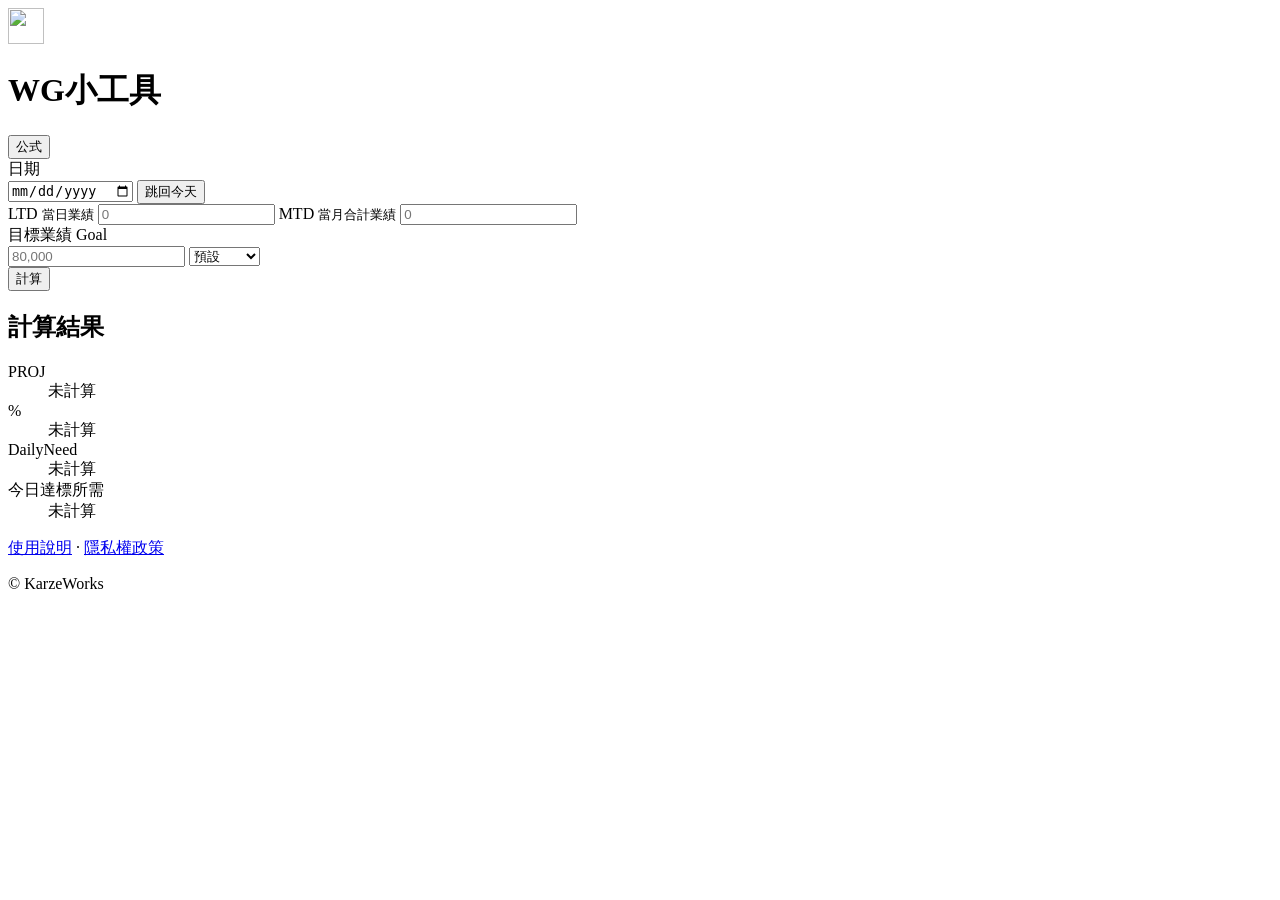
==== index.html @ 16598b03 "計算機改回 /wg-calculator/ 發布，根目錄檔案移至 karzeworks.github.io 根網域需保留給其他專案；ads.txt 與全站隱私權政策只能放在網域根目錄， 因此改由 ka" ====
<!doctype html>
<html lang="zh-Hant">
<head>
  <meta charset="utf-8">
  <meta name="viewport" content="width=device-width, initial-scale=1, viewport-fit=cover">
  <meta name="theme-color" content="#ef4135">
  <meta name="description" content="WG 業績計算工具：依 MTD 與目標業績計算 PROJ、達成率、每日目標與今日達標所需。">
  <title>WG小工具</title>
  <link rel="icon" type="image/png" sizes="32x32" href="icons/favicon-32.png">
  <link rel="apple-touch-icon" href="icons/apple-touch-icon.png">
  <link rel="manifest" href="manifest.webmanifest">
  <link rel="stylesheet" href="style.css">
  <script async src="https://pagead2.googlesyndication.com/pagead/js/adsbygoogle.js?client=ca-pub-7288600499250923" crossorigin="anonymous"></script>
</head>
<body>
  <header class="top">
    <img src="icons/icon-192.png" alt="" class="logo" width="36" height="36">
    <h1>WG小工具</h1>
    <button type="button" id="menuBtn" class="menu-btn" aria-haspopup="dialog" aria-controls="formulaDialog">公式</button>
  </header>

  <div class="layout">
  <aside class="ad-rail" aria-label="廣告"><div class="ad-slot" id="adLeft" hidden></div></aside>
  <main>
    <form id="calcForm" class="card" novalidate>
      <div class="field">
        <label class="label" for="dateInput">日期</label>
        <div class="row">
          <input type="date" id="dateInput" required>
          <button type="button" id="todayBtn" class="ghost">跳回今天</button>
        </div>
      </div>

      <label class="field">
        <span class="label">LTD <small>當日業績</small></span>
        <input type="text" id="ltdInput" inputmode="decimal" autocomplete="off" placeholder="0">
      </label>

      <label class="field">
        <span class="label">MTD <small>當月合計業績</small></span>
        <input type="text" id="mtdInput" inputmode="decimal" autocomplete="off" placeholder="0" required>
      </label>

      <div class="field">
        <label class="label" for="goalInput">目標業績 Goal</label>
        <div class="row">
          <input type="text" id="goalInput" inputmode="decimal" autocomplete="off" placeholder="80,000" required>
          <select id="goalSelect" aria-label="選擇預設目標">
            <option value="" selected>預設</option>
            <option>80,000</option>
            <option>110,000</option>
            <option>140,000</option>
            <option>170,000</option>
            <option>250,000</option>
            <option>300,000</option>
            <option>350,000</option>
            <option>500,000</option>
          </select>
        </div>
      </div>

      <p id="error" class="error" role="alert" hidden></p>
      <button type="submit" class="primary">計算</button>
    </form>

    <section class="card results" aria-live="polite">
      <h2>計算結果</h2>
      <dl>
        <div><dt>PROJ</dt><dd id="projOut">未計算</dd></div>
        <div><dt>%</dt><dd id="percentOut">未計算</dd></div>
        <div><dt>DailyNeed</dt><dd id="dailyOut">未計算</dd></div>
        <div><dt>今日達標所需</dt><dd id="currentOut">未計算</dd></div>
      </dl>
    </section>

    <div class="ad-slot ad-bottom" id="adBottom" aria-label="廣告" hidden></div>
  </main>
  <aside class="ad-rail" aria-label="廣告"><div class="ad-slot" id="adRight" hidden></div></aside>
  </div>

  <footer>
    <nav><a href="about.html">使用說明</a> · <a href="/privacy.html">隱私權政策</a></nav>
    <p>© KarzeWorks</p>
  </footer>

  <dialog id="formulaDialog">
    <h2>公式</h2>
    <dl class="formula">
      <dt>LTD</dt><dd>當日業績</dd>
      <dt>MTD</dt><dd>當月合計業績</dd>
      <dt>Goal</dt><dd>當月目標業績</dd>
      <dt>PT(MTD)</dt><dd>當月累計完課數</dd>
      <dt>PROJ</dt><dd>當月預計達成業績<br><code>= MTD / 已過天數 × 當月天數</code></dd>
      <dt>%</dt><dd>當月預計達成率<br><code>= PROJ / Goal</code></dd>
      <dt>DailyNeed</dt><dd>當前每日目標<br><code>= (目標業績 − MTD) / 剩餘天數</code></dd>
      <dt>今日達標所需</dt><dd>今日達到 100% 所需的數字<br><code>= 目標 / 當月天數 × 已過天數 − MTD</code></dd>
    </dl>
    <form method="dialog"><button class="primary">關閉</button></form>
  </dialog>

  <script src="app.js"></script>
  <script src="ads.js"></script>
</body>
</html>
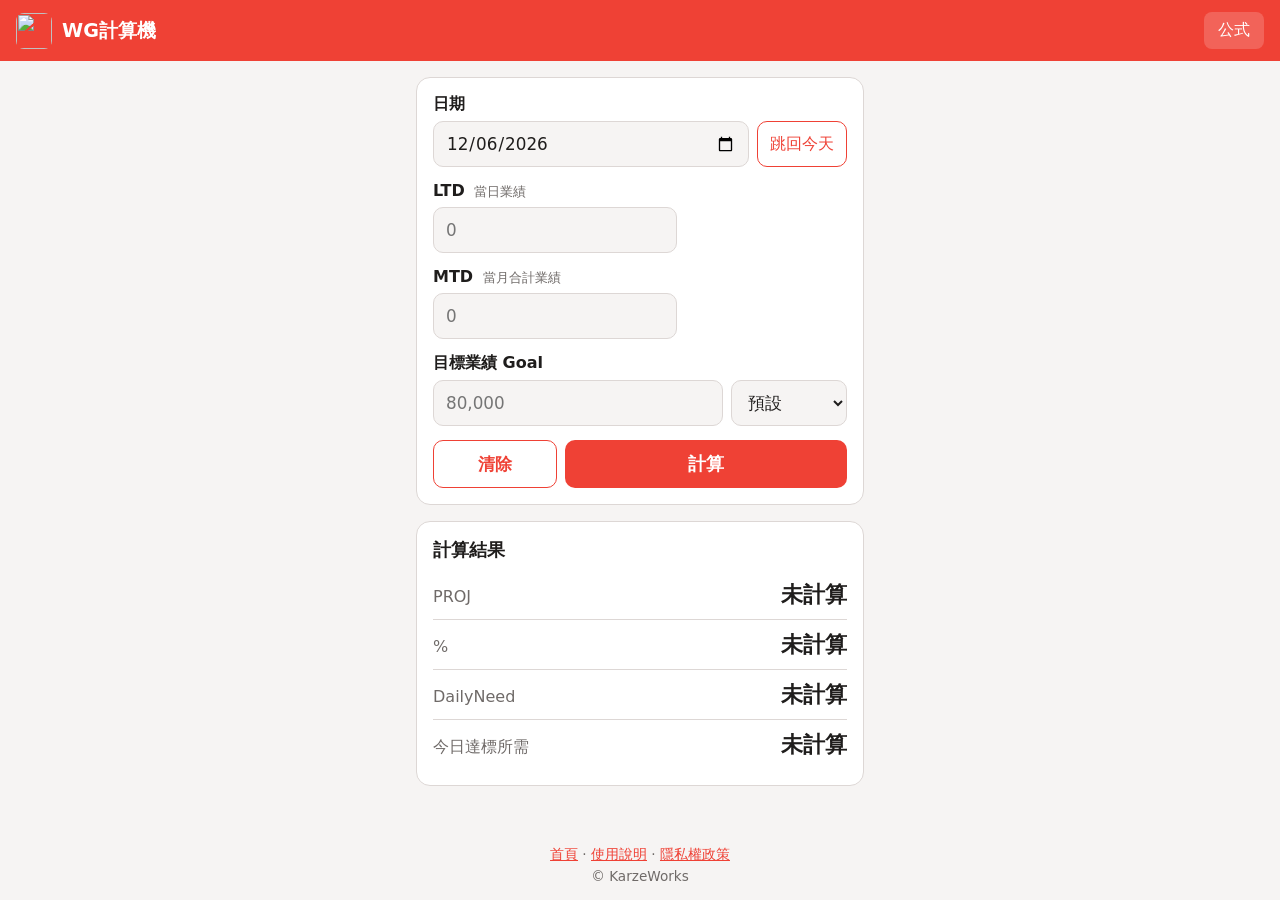
==== commit 842cb4ec: "改名為 WG計算機，新增清除按鈕、首頁連結，公式改用程式碼區塊 - 清除：日期回到今天、清空欄位與已保存的值、結果回到「未計算」 - 頁尾加「首頁」，不依賴瀏覽器上一頁 - 公式說明以程式碼區塊呈現運" ====
--- a/index.html
+++ b/index.html
@@ -5,7 +5,7 @@
   <meta name="viewport" content="width=device-width, initial-scale=1, viewport-fit=cover">
   <meta name="theme-color" content="#ef4135">
   <meta name="description" content="WG 業績計算工具：依 MTD 與目標業績計算 PROJ、達成率、每日目標與今日達標所需。">
-  <title>WG小工具</title>
+  <title>WG計算機</title>
   <link rel="icon" type="image/png" sizes="32x32" href="icons/favicon-32.png">
   <link rel="apple-touch-icon" href="icons/apple-touch-icon.png">
   <link rel="manifest" href="manifest.webmanifest">
@@ -15,7 +15,7 @@
 <body>
   <header class="top">
     <img src="icons/icon-192.png" alt="" class="logo" width="36" height="36">
-    <h1>WG小工具</h1>
+    <h1>WG計算機</h1>
     <button type="button" id="menuBtn" class="menu-btn" aria-haspopup="dialog" aria-controls="formulaDialog">公式</button>
   </header>
 
@@ -60,7 +60,10 @@
       </div>
 
       <p id="error" class="error" role="alert" hidden></p>
-      <button type="submit" class="primary">計算</button>
+      <div class="form-actions">
+        <button type="button" id="clearBtn" class="ghost">清除</button>
+        <button type="submit" class="primary">計算</button>
+      </div>
     </form>
 
     <section class="card results" aria-live="polite">
@@ -79,7 +82,7 @@
   </div>
 
   <footer>
-    <nav><a href="about.html">使用說明</a> · <a href="/privacy.html">隱私權政策</a></nav>
+    <nav><a href="/">首頁</a> · <a href="about.html">使用說明</a> · <a href="/privacy.html">隱私權政策</a></nav>
     <p>© KarzeWorks</p>
   </footer>
 
@@ -90,10 +93,10 @@
       <dt>MTD</dt><dd>當月合計業績</dd>
       <dt>Goal</dt><dd>當月目標業績</dd>
       <dt>PT(MTD)</dt><dd>當月累計完課數</dd>
-      <dt>PROJ</dt><dd>當月預計達成業績<br><code>= MTD / 已過天數 × 當月天數</code></dd>
-      <dt>%</dt><dd>當月預計達成率<br><code>= PROJ / Goal</code></dd>
-      <dt>DailyNeed</dt><dd>當前每日目標<br><code>= (目標業績 − MTD) / 剩餘天數</code></dd>
-      <dt>今日達標所需</dt><dd>今日達到 100% 所需的數字<br><code>= 目標 / 當月天數 × 已過天數 − MTD</code></dd>
+      <dt>PROJ</dt><dd>當月預計達成業績<pre><code>MTD ÷ 已過天數 × 當月天數</code></pre></dd>
+      <dt>%</dt><dd>當月預計達成率<pre><code>PROJ ÷ Goal</code></pre></dd>
+      <dt>DailyNeed</dt><dd>當前每日目標<pre><code>(Goal − MTD) ÷ 剩餘天數</code></pre></dd>
+      <dt>今日達標所需</dt><dd>今日達到 100% 所需的數字<pre><code>Goal ÷ 當月天數 × 已過天數 − MTD</code></pre></dd>
     </dl>
     <form method="dialog"><button class="primary">關閉</button></form>
   </dialog>
--- a/style.css
+++ b/style.css
@@ -0,0 +1,209 @@
+:root {
+  --brand: #ef4135;
+  --brand-dark: #c9302c;
+  --bg: #f6f4f3;
+  --card: #ffffff;
+  --text: #1f1d1c;
+  --muted: #6f6a68;
+  --border: #ddd7d5;
+  --error: #b42318;
+  color-scheme: light dark;
+}
+
+@media (prefers-color-scheme: dark) {
+  :root {
+    --bg: #161414;
+    --card: #221f1f;
+    --text: #f3efee;
+    --muted: #a8a19f;
+    --border: #3a3534;
+    --error: #ff8a80;
+  }
+}
+
+* { box-sizing: border-box; }
+
+body {
+  margin: 0;
+  min-height: 100vh;
+  background: var(--bg);
+  color: var(--text);
+  font-family: system-ui, -apple-system, "Segoe UI", "Noto Sans TC", "Microsoft JhengHei", sans-serif;
+  font-size: 16px;
+  display: flex;
+  flex-direction: column;
+}
+
+.top {
+  display: flex;
+  align-items: center;
+  gap: 10px;
+  padding: 12px 16px;
+  padding-top: max(12px, env(safe-area-inset-top));
+  background: var(--brand);
+  color: #fff;
+}
+.top h1 { font-size: 1.2rem; margin: 0; flex: 1; }
+.logo { border-radius: 8px; }
+
+.menu-btn {
+  background: rgba(255, 255, 255, .18);
+  color: #fff;
+  border: 0;
+  border-radius: 8px;
+  padding: 8px 14px;
+  font: inherit;
+  cursor: pointer;
+}
+
+.layout {
+  flex: 1;
+  display: grid;
+  grid-template-columns: 1fr minmax(0, 480px) 1fr;
+}
+
+main {
+  width: 100%;
+  padding: 16px;
+}
+
+/* 廣告：只放在周邊空白處，不浮動、不遮擋內容 */
+.ad-rail {
+  display: flex;
+  justify-content: center;
+  padding-top: 16px;
+}
+.ad-rail .ad-slot { position: sticky; top: 16px; align-self: flex-start; }
+.ad-slot iframe { display: block; border: 0; }
+.ad-bottom { display: flex; justify-content: center; margin-top: 8px; }
+.ad-slot[hidden] { display: none; }
+
+.card {
+  background: var(--card);
+  border: 1px solid var(--border);
+  border-radius: 14px;
+  padding: 16px;
+  margin-bottom: 16px;
+}
+
+.field { display: block; margin-bottom: 14px; }
+.label { display: block; font-weight: 600; margin-bottom: 6px; }
+.label small { font-weight: 400; color: var(--muted); margin-left: 4px; }
+
+.row { display: flex; gap: 8px; }
+.row > input { flex: 1; min-width: 0; }
+
+input, select {
+  font: inherit;
+  font-size: 1.05rem;
+  color: var(--text);
+  background: var(--bg);
+  border: 1px solid var(--border);
+  border-radius: 10px;
+  padding: 10px 12px;
+  min-height: 46px;
+}
+input:focus, select:focus {
+  outline: 2px solid var(--brand);
+  outline-offset: 1px;
+}
+select { flex: 0 0 auto; }
+
+button { font: inherit; cursor: pointer; }
+
+.primary {
+  width: 100%;
+  background: var(--brand);
+  color: #fff;
+  border: 0;
+  border-radius: 10px;
+  padding: 12px;
+  font-size: 1.1rem;
+  font-weight: 600;
+}
+.primary:active { background: var(--brand-dark); }
+
+.ghost {
+  background: transparent;
+  color: var(--brand);
+  border: 1px solid var(--brand);
+  border-radius: 10px;
+  padding: 0 12px;
+  white-space: nowrap;
+}
+
+.error { color: var(--error); margin: 0 0 12px; }
+
+.form-actions { display: flex; gap: 8px; }
+.form-actions .ghost { flex: 0 0 30%; font-size: 1.05rem; font-weight: 600; }
+.form-actions .primary { flex: 1; }
+
+.results h2 { margin: 0 0 8px; font-size: 1.1rem; }
+.results dl { margin: 0; }
+.results dl > div {
+  display: flex;
+  justify-content: space-between;
+  align-items: baseline;
+  padding: 10px 0;
+  border-bottom: 1px solid var(--border);
+}
+.results dl > div:last-child { border-bottom: 0; }
+.results dt { color: var(--muted); }
+.results dd {
+  margin: 0;
+  font-size: 1.35rem;
+  font-weight: 700;
+  font-variant-numeric: tabular-nums;
+}
+
+footer {
+  text-align: center;
+  color: var(--muted);
+  font-size: .85rem;
+  padding: 8px 16px max(16px, env(safe-area-inset-bottom));
+}
+footer p { margin: 4px 0 0; }
+a { color: var(--brand); }
+
+.home {
+  display: flex;
+  align-items: center;
+  gap: 10px;
+  color: inherit;
+  text-decoration: none;
+}
+.home h1 { font-size: 1.2rem; margin: 0; }
+
+.page {
+  flex: 1;
+  max-width: 720px;
+  margin: 0 auto;
+}
+.prose { line-height: 1.75; }
+.prose h2 { margin-top: 0; }
+.prose h3 { margin: 1.5em 0 .4em; }
+.prose li { margin: .25em 0; }
+
+dialog {
+  width: min(440px, calc(100vw - 32px));
+  max-height: calc(100vh - 32px);
+  border: 0;
+  border-radius: 14px;
+  padding: 16px;
+  background: var(--card);
+  color: var(--text);
+}
+dialog::backdrop { background: rgba(0, 0, 0, .45); }
+dialog h2 { margin: 0 0 8px; }
+.formula dt { font-weight: 700; margin-top: 10px; }
+.formula dd { margin: 2px 0 0; color: var(--muted); }
+.formula pre {
+  margin: 6px 0 0;
+  padding: 8px 12px;
+  background: var(--bg);
+  border: 1px solid var(--border);
+  border-radius: 8px;
+  white-space: pre-wrap;
+}
+.formula pre code { color: var(--text); font-size: .95rem; font-family: ui-monospace, "Cascadia Mono", Consolas, "Noto Sans TC", monospace; }
+dialog form { margin-top: 16px; }
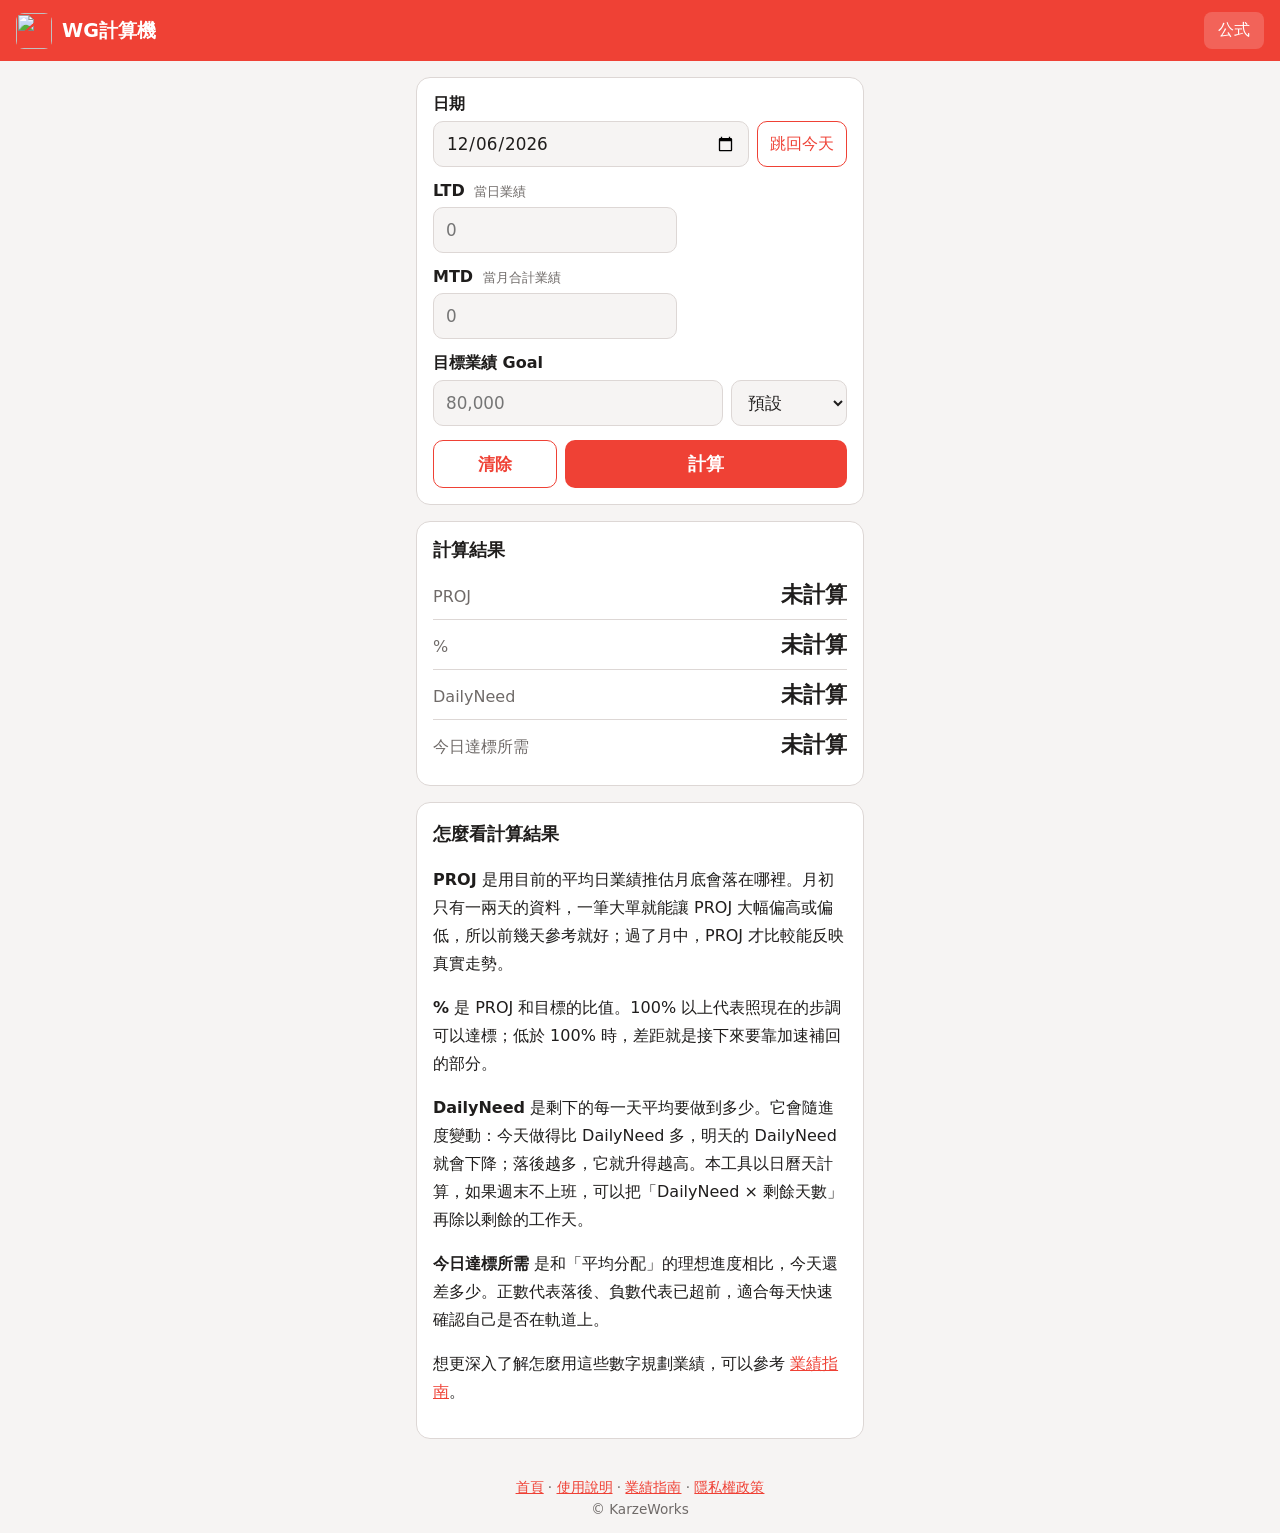
==== commit 4da16816: "新增業績指南與結果解讀，充實內容以符合 AdSense 政策 AdSense 審查以「內容價值不足」退件；補上計算結果解讀與三篇附算例的原創文章。  Co-Authored-By: Claude Op" ====
--- a/index.html
+++ b/index.html
@@ -1,6 +1,14 @@
 <!doctype html>
 <html lang="zh-Hant">
 <head>
+  <!-- Google tag (gtag.js) -->
+  <script async src="https://www.googletagmanager.com/gtag/js?id=G-D3XS6CVH6Z"></script>
+  <script>
+    window.dataLayer = window.dataLayer || [];
+    function gtag(){dataLayer.push(arguments);}
+    gtag('js', new Date());
+    gtag('config', 'G-D3XS6CVH6Z');
+  </script>
   <meta charset="utf-8">
   <meta name="viewport" content="width=device-width, initial-scale=1, viewport-fit=cover">
   <meta name="theme-color" content="#ef4135">
@@ -77,12 +85,21 @@
     </section>
 
     <div class="ad-slot ad-bottom" id="adBottom" aria-label="廣告" hidden></div>
+
+    <section class="card prose guide">
+      <h2>怎麼看計算結果</h2>
+      <p><strong>PROJ</strong> 是用目前的平均日業績推估月底會落在哪裡。月初只有一兩天的資料，一筆大單就能讓 PROJ 大幅偏高或偏低，所以前幾天參考就好；過了月中，PROJ 才比較能反映真實走勢。</p>
+      <p><strong>%</strong> 是 PROJ 和目標的比值。100% 以上代表照現在的步調可以達標；低於 100% 時，差距就是接下來要靠加速補回的部分。</p>
+      <p><strong>DailyNeed</strong> 是剩下的每一天平均要做到多少。它會隨進度變動：今天做得比 DailyNeed 多，明天的 DailyNeed 就會下降；落後越多，它就升得越高。本工具以日曆天計算，如果週末不上班，可以把「DailyNeed × 剩餘天數」再除以剩餘的工作天。</p>
+      <p><strong>今日達標所需</strong> 是和「平均分配」的理想進度相比，今天還差多少。正數代表落後、負數代表已超前，適合每天快速確認自己是否在軌道上。</p>
+      <p>想更深入了解怎麼用這些數字規劃業績，可以參考 <a href="guides.html">業績指南</a>。</p>
+    </section>
   </main>
   <aside class="ad-rail" aria-label="廣告"><div class="ad-slot" id="adRight" hidden></div></aside>
   </div>
 
   <footer>
-    <nav><a href="/">首頁</a> · <a href="about.html">使用說明</a> · <a href="/privacy.html">隱私權政策</a></nav>
+    <nav><a href="/">首頁</a> · <a href="about.html">使用說明</a> · <a href="guides.html">業績指南</a> · <a href="/privacy.html">隱私權政策</a></nav>
     <p>© KarzeWorks</p>
   </footer>
 
--- a/style.css
+++ b/style.css
@@ -180,6 +180,13 @@
   margin: 0 auto;
 }
 .prose { line-height: 1.75; }
+.guide { margin-top: 16px; }
+.guide h2 { font-size: 1.1rem; }
+.article-list { padding-left: 1.2em; }
+.article-list li { margin: .6em 0; }
+.article-list p { margin: .2em 0 0; color: var(--muted); }
+.prose table { border-collapse: collapse; width: 100%; margin: .8em 0; font-size: .95rem; }
+.prose th, .prose td { border: 1px solid var(--border); padding: 6px 8px; text-align: left; }
 .prose h2 { margin-top: 0; }
 .prose h3 { margin: 1.5em 0 .4em; }
 .prose li { margin: .25em 0; }
